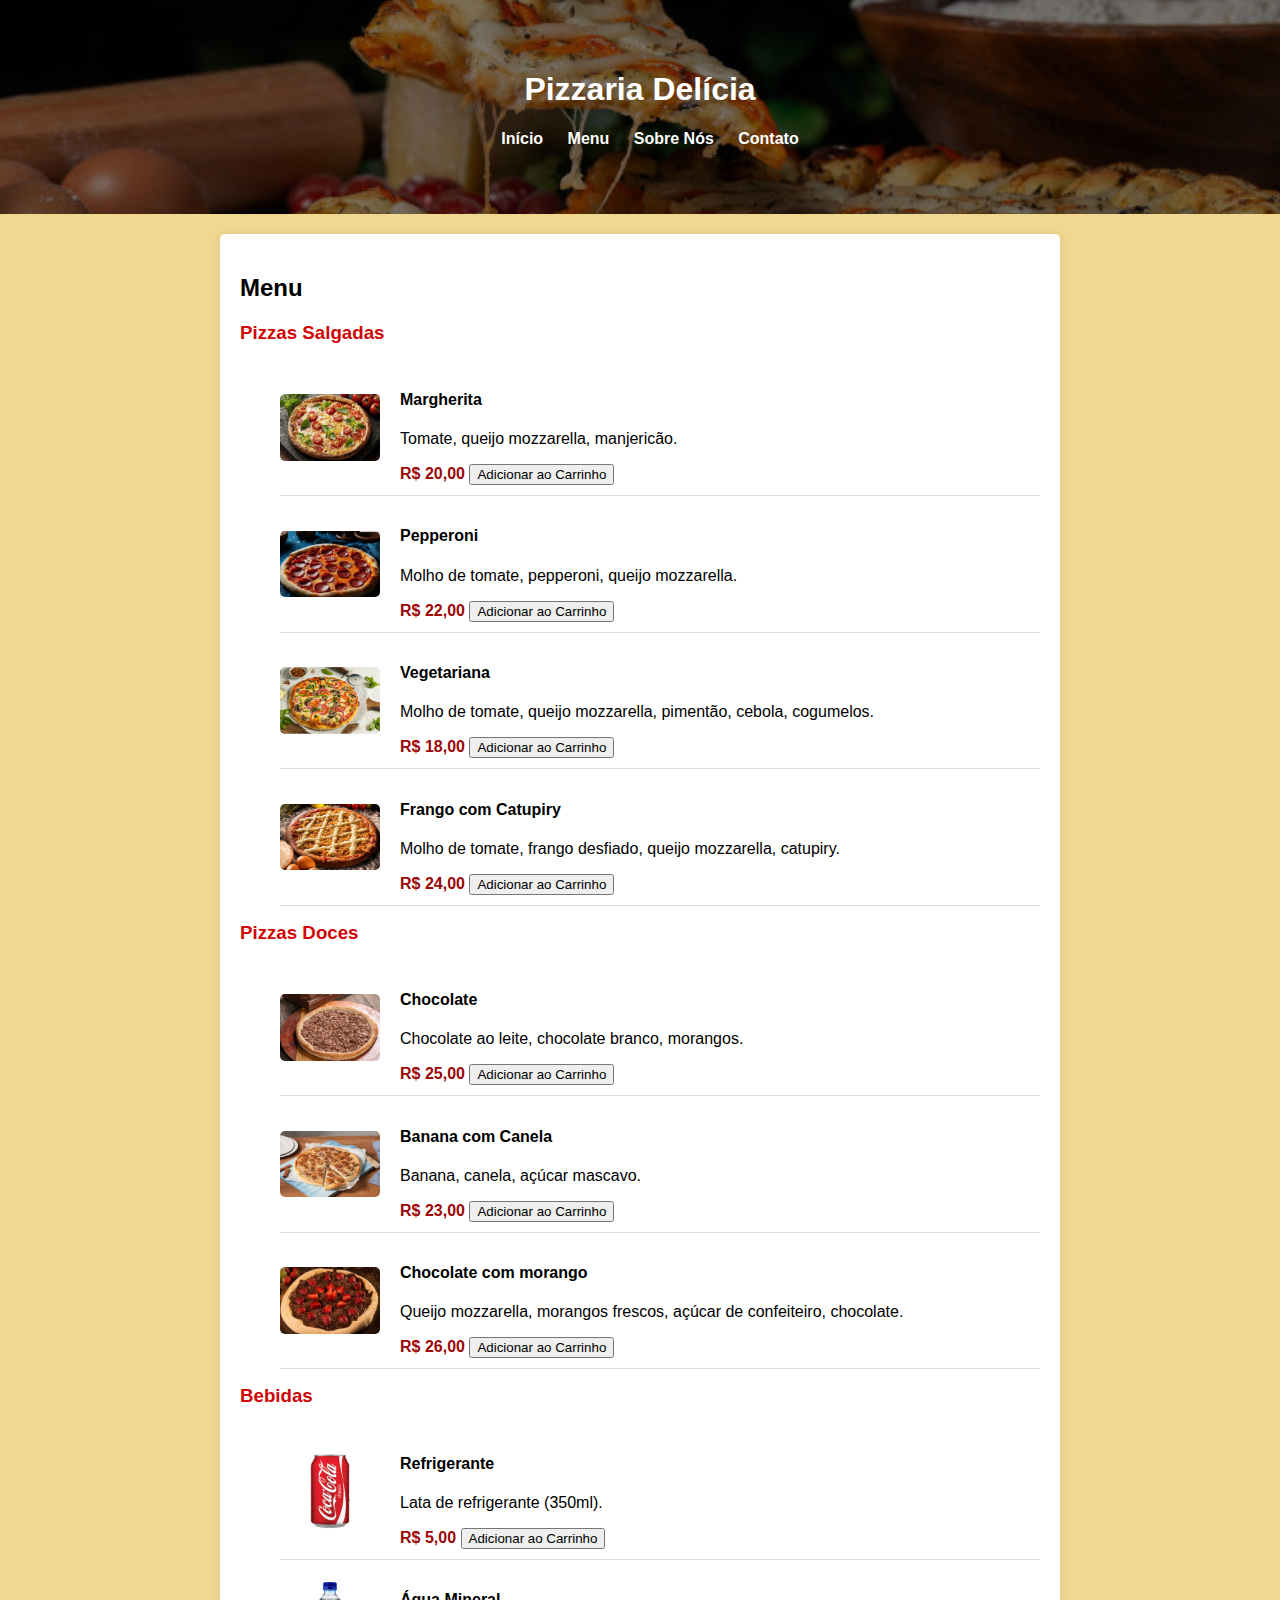
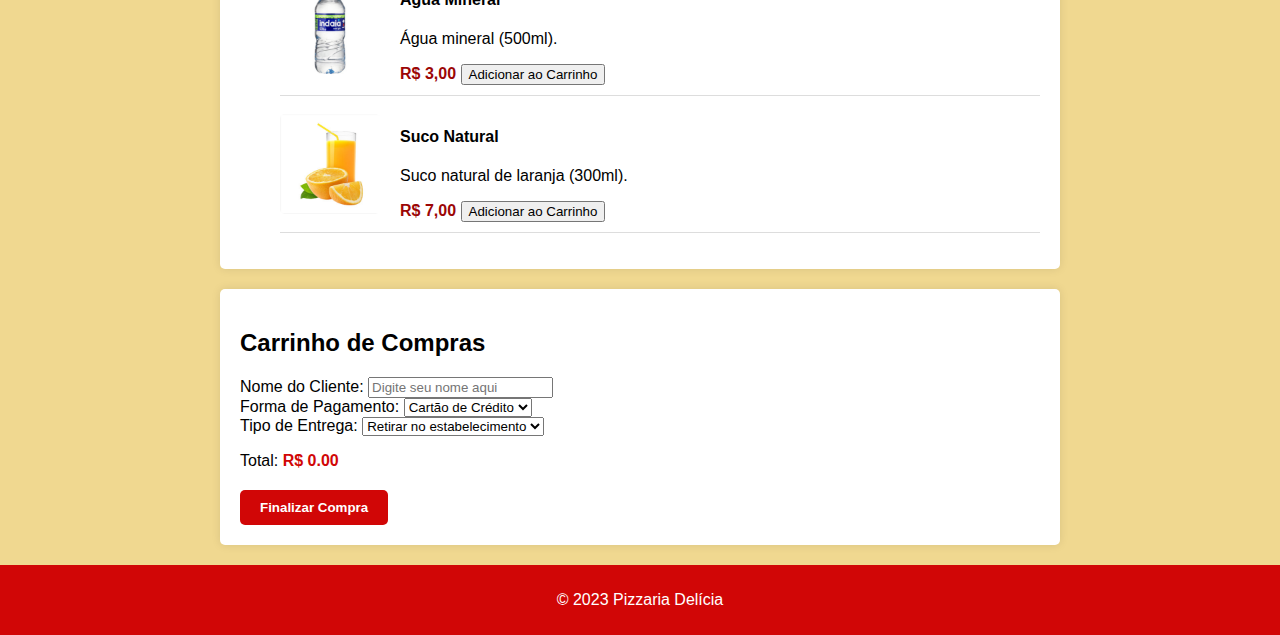
==== menu.html @ 1a0efed4 "arquivos adicionados" ====
<!DOCTYPE html>
<html lang="pt-BR">
    <head>
        <meta charset="UTF-8">
        <meta name="viewport" content="width=device-width, initial-scale=1.0">
        <link rel="stylesheet" href="style.css">
        <title>Pizzaria Delícia</title>
    </head>
    <body>
        <header class = "header-bg">
            <h1>Pizzaria Delícia</h1>
            <nav>
                <ul>
                    <li><a class="link_nav" href="index.html">Início</a></li>
                    <li><a class="link_nav" href="menu.html">Menu</a></li>
                    <li><a class="link_nav" href="sobre_nos.html">Sobre Nós</a></li>
                    <li><a class="link_nav" href="contato.html">Contato</a></li>
                </ul>
            </nav>
        </header>

        <section class="menu">
            <h2>Menu</h2>
            <h3>Pizzas Salgadas</h3>
            <ul>
                <li>
                    <img src="imgs/pizza_marguerita.jpg" alt="Pizza Margherita">
                    <div class="menu-item-details">
                        <h4>Margherita</h4>
                        <p>Tomate, queijo mozzarella, manjericão.</p>
                        <span>R$ 20,00</span>
                        <button class="add-to-cart" data-name="Margherita" data-price="20.00">Adicionar ao Carrinho</button>
                    </div>
                </li>
                <li>
                    <img src="imgs/pizza_pepperoni.jpg" alt="Pizza Pepperoni">
                    <div class="menu-item-details">
                        <h4>Pepperoni</h4>
                        <p>Molho de tomate, pepperoni, queijo mozzarella.</p>
                        <span>R$ 22,00</span>
                        <button class="add-to-cart" data-name="Pepperoni" data-price="22.00">Adicionar ao Carrinho</button>
                    </div>
                </li>
                <li>
                    <img src="imgs/pizza_vegetariana.jpeg" alt="Pizza Vegetariana">
                    <div class="menu-item-details">
                        <h4>Vegetariana</h4>
                        <p>Molho de tomate, queijo mozzarella, pimentão, cebola, cogumelos.</p>
                        <span>R$ 18,00</span>
                        <button class="add-to-cart" data-name="Vegetariana" data-price="18.00">Adicionar ao Carrinho</button>
                    </div>
                </li>
                <li>
                    <img src="imgs/pizza_frango.jpg" alt="Pizza Frango com Catupiry">
                    <div class="menu-item-details">
                        <h4>Frango com Catupiry</h4>
                        <p>Molho de tomate, frango desfiado, queijo mozzarella, catupiry.</p>
                        <span>R$ 24,00</span>
                        <button class="add-to-cart" data-name="Frango com Catupiry" data-price="24.00">Adicionar ao Carrinho</button>
                    </div>
                </li>
            </ul>

            <h3>Pizzas Doces</h3>
            <ul>
                <li>
                    <img src="imgs/pizza_chocolate.jpg" alt="Pizza de Chocolate">
                    <div class="menu-item-details">
                        <h4>Chocolate</h4>
                        <p>Chocolate ao leite, chocolate branco, morangos.</p>
                        <span>R$ 25,00</span>
                        <button class="add-to-cart" data-name="Chocolate" data-price="25.00">Adicionar ao Carrinho</button>
                    </div>
                </li>
                <li>
                    <img src="imgs/pizza_banana.jpg" alt="Pizza de Banana com Canela">
                    <div class="menu-item-details">
                        <h4>Banana com Canela</h4>
                        <p>Banana, canela, açúcar mascavo.</p>
                        <span>R$ 23,00</span>
                        <button class="add-to-cart" data-name="Banana com Canela" data-price="23.00">Adicionar ao Carrinho</button>
                    </div>
                </li>
                <li>
                    <img src="imgs/pizza_morango.jpg" alt="Pizza de Morango">
                    <div class="menu-item-details">
                        <h4>Chocolate com morango</h4>
                        <p>Queijo mozzarella, morangos frescos, açúcar de confeiteiro, chocolate.</p>
                        <span>R$ 26,00</span>
                        <button class="add-to-cart" data-name="Morango" data-price="26.00">Adicionar ao Carrinho</button>
                    </div>
                </li>
            </ul>

            <h3>Bebidas</h3>
            <ul>
                <li>
                    <img src="imgs/refri.jpg" alt="Refrigerante">
                    <div class="menu-item-details">
                        <h4>Refrigerante</h4>
                        <p>Lata de refrigerante (350ml).</p>
                        <span>R$ 5,00</span>
                        <button class="add-to-cart" data-name="Refrigerante" data-price="5.00">Adicionar ao Carrinho</button>
                    </div>
                </li>
                <li>
                    <img src="imgs/agua.jpeg" alt="Água Mineral">
                    <div class="menu-item-details">
                        <h4>Água Mineral</h4>
                        <p>Água mineral (500ml).</p>
                        <span>R$ 3,00</span>
                        <button class="add-to-cart" data-name="Água Mineral" data-price="3.00">Adicionar ao Carrinho</button>
                    </div>
                </li>
                <li>
                    <img src="imgs/suco.jpg" alt="Suco Natural">
                    <div class="menu-item-details">
                        <h4>Suco Natural</h4>
                        <p>Suco natural de laranja (300ml).</p>
                        <span>R$ 7,00</span>
                        <button class="add-to-cart" data-name="Suco Natural" data-price="7.00">Adicionar ao Carrinho</button>
                    </div>
                </li>
            </ul>
        </section>

        <section class="cart">
            <h2>Carrinho de Compras</h2>
            <ul id="cart-items">
                <!-- Itens do carrinho serão adicionados aqui -->
            </ul>
                <!--Campo para o usuário digitar o nome-->
            <div>
                <label for="client_name">Nome do Cliente:</label>
                <input id="client_name" type="text" placeholder="Digite seu nome aqui">
            </div>

                <!--forma de pagamento-->
            <div id="payment-options">
                <label for="payment-method">Forma de Pagamento:</label>
                <select id="payment-method">
                    <option value="Cartão de crédito">Cartão de Crédito</option>
                    <option value="Dinheiro">Dinheiro</option>
                    <option value="Pix">PIX</option>
                </select>
            </div>
                <!--opções de entrega-->
            <div>
                <Label for="delivery">Tipo de Entrega:</Label>
                <select id="select_delivery">
                    <option value="Retirar no estabelecimento">Retirar no estabelecimento</option>
                    <option value="Entregar no endereço">Entregar no Endereço</option>                
                </select>
            </div>

            <!-- Adicione o campo de endereço -->
            <div id="address" style="display: none;">
                <label for="customer-address">Endereço de Entrega:</label>
                <input id="input_address" type="text" placeholder="Digite seu endereço">
            </div>
            <!--Total do carrinh e botão de finalizar compra-->   
            <p>Total: <span id="cart-total">R$ 0.00</span></p>
            <button id="checkout-button">Finalizar Compra</button>
        </section>

        <footer>
            <p>&copy; 2023 Pizzaria Delícia</p>
        </footer>
    </body>
</html>
<script src="script.js"></script>
---- style.css ----
/* Estilo global */
body {
    font-family: Arial, sans-serif;
    margin: 0;
    padding: 0;
    background-color: #F0D890; /* Amarelo claro */
}

.header-bg {
    background-image: url('imgs/pexels-horizon-content-3762075.jpg'); /* Substitua 'seu_fundo.jpg' pelo caminho da sua imagem de fundo */
    background-size: cover;
    background-position: center;
    color: #fff; /* Texto branco */
    padding: 50px 0;
    text-align: center;
}

.inicio_img{
    border-radius: 15px;
}
header {
    color: #fff; /* Texto branco */
    padding: 20px 0;
    margin-bottom: 20px;
    text-align: center;
}

nav ul {
    list-style: none;
}

nav ul li {
    display: inline;
    margin-right: 20px;
}

.link_nav:hover{
    color: rgb(146, 144, 144);
}

/* Estilo para o botão de finalizar compra */
#checkout-button {
    background-color: #D10606; /* Vermelho escuro */
    color: #fff; /* Texto branco */
    border: none;
    padding: 10px 20px;
    border-radius: 5px;
    cursor: pointer;
    font-weight: bold;
    display: block;
    margin-top: 20px;
    transition: background-color 0.3s ease-in-out, color 0.3s ease-in-out;
}

/* Estilo para o botão de finalizar compra no hover */
#checkout-button:hover {
    background-color: #ecb205; /* Amarelo ao passar o mouse */
    color: #fff; /* Texto branco ao passar o mouse */
}

nav a {
    text-decoration: none;
    color: #fff; /* Texto branco */
    font-weight: bold;
}

/* Estilo para as seções */
.home {
    display: flex;
    flex-wrap: wrap;
    justify-content: center;
    margin: 20px auto;
    padding: 20px;
    background-color: #fff;
    border-radius: 10px;
    box-shadow: 0 0 10px rgba(0, 0, 0, 0.2); /* Sutil sombra */
}

.section-content {
    flex: 1;
    display: flex;
    flex-direction: column;
    align-items: center;
    justify-content: center;
    margin: 0 20px;
    text-align: center;
}

.section-content img {
    max-width: 300px;
    border-radius: 5px;
}

.section-content h2 {
    color: #D10606; /* Vermelho escuro para títulos de seção */
    margin: 10px 0;
}

.section-content p {
    font-size: 18px;
    line-height: 1.5;
    max-width: 80%;
}

section {
    max-width: 800px;
    margin: 0 auto;
    padding: 20px;
    background-color: #fff;
    border-radius: 5px;
    box-shadow: 0 0 10px rgba(0, 0, 0, 0.1);
    margin-bottom: 20px;
}
/* Estilos específicos para as seções */
.menu ul {
    list-style: none;
}

.menu li {
    border-bottom: 1px solid #ddd;
    padding: 10px 0;
    display: flex;
    align-items: center;
}

.menu img {
    max-width: 100px;
    margin-right: 20px;
    border-radius: 5px;
}

.menu h3 {
    margin: 0;
    color: #D10606; /* Vermelho escuro para títulos de seção */
}

.menu span {
    color: #9C0606; /* Vermelho mais escuro para preços */
    font-weight: bold;
}

.cart ul {
    list-style: none;
    padding: 0;
}

.cart li {
    display: flex;
    justify-content: space-between;
    align-items: center;
    margin-bottom: 10px;
}

.cart-button {
    background-color: #D10606; /* Vermelho escuro */
    color: #fff;
    border: none;
    padding: 5px 10px;
    border-radius: 5px;
    cursor: pointer;
    font-weight: bold;
}

.cart-button.delete {
    background-color: #660000; /* Vermelho mais escuro para botão de exclusão */
}

.cart-button.delete:hover{
    background-color: #ecb205 ;
    color: white;
}

#cart-items {
    padding: 0;
}

#cart-total {
    font-weight: bold;
    color: #D10606; /* Vermelho escuro para o total do carrinho */
}

/* Estilo para o botão de finalizar compra */
#checkout-button {
    background-color: #D10606; /* Vermelho escuro */
    color: #fff;
    border: none;
    padding: 10px 20px;
    border-radius: 5px;
    cursor: pointer;
}
footer {
    background-color: #D10606; /* Vermelho escuro para o rodapé */
    color: #fff;
    text-align: center;
    padding: 10px 0;
}
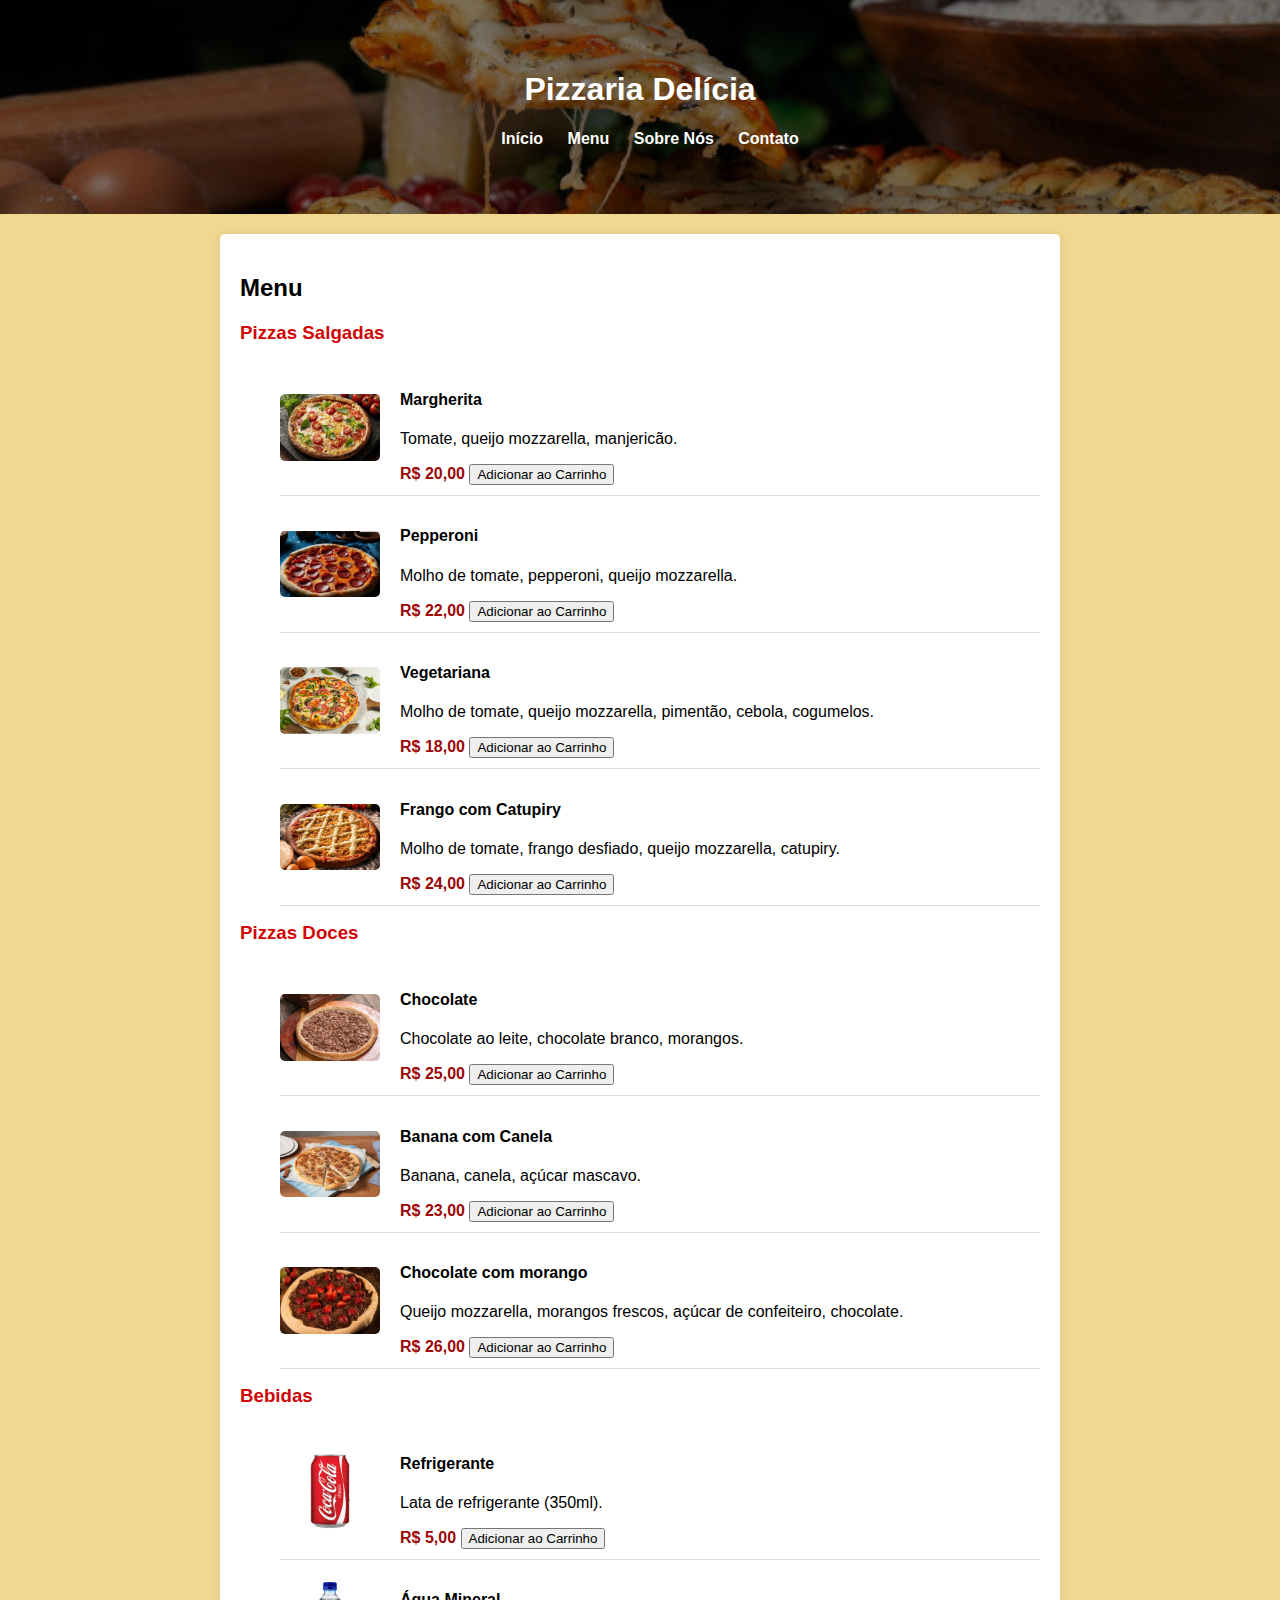
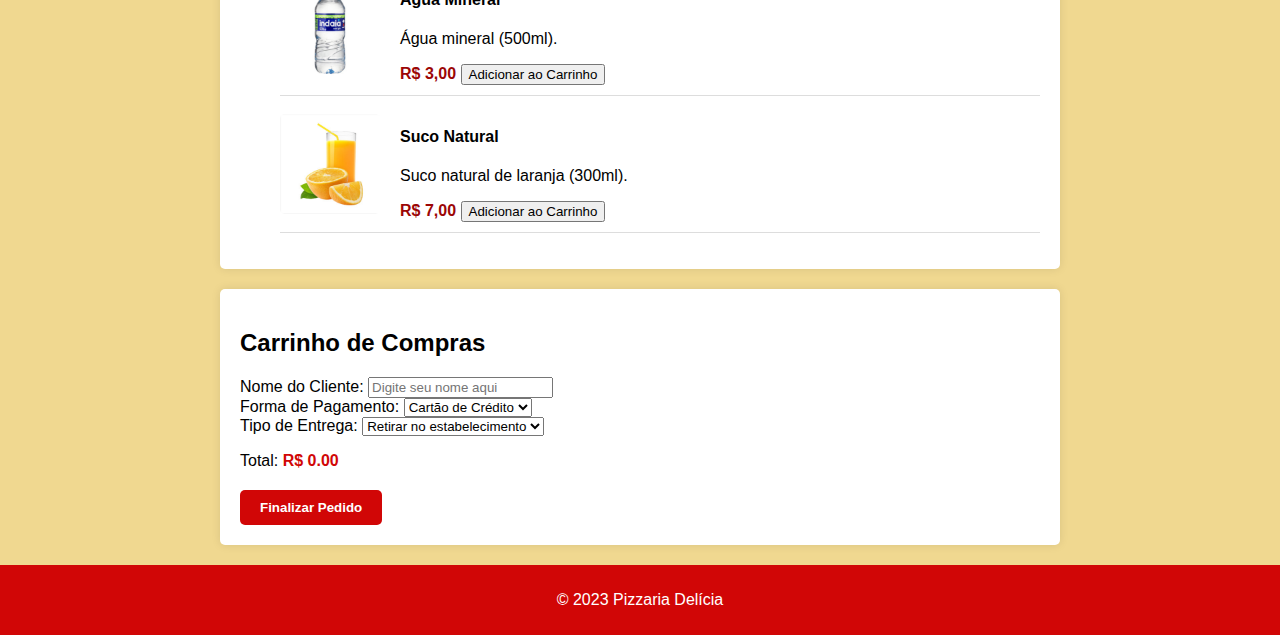
==== commit 0dc5def8: "correção "Finalizar Pedido"" ====
--- a/menu.html
+++ b/menu.html
@@ -137,16 +137,24 @@
 
                 <!--forma de pagamento-->
             <div id="payment-options">
-                <label for="payment-method">Forma de Pagamento:</label>
-                <select id="payment-method">
+                <label for="select_payment">Forma de Pagamento:</label>
+                <select id="select_payment">
                     <option value="Cartão de crédito">Cartão de Crédito</option>
                     <option value="Dinheiro">Dinheiro</option>
                     <option value="Pix">PIX</option>
                 </select>
             </div>
+
+                <!--adicione o campo de troco-->
+            <div id="troco" style="display: none;">
+                <label for="input_troco">Troco para:</label>
+                <input type="number" id="input_troco" placeholder="digite o troco aqui">
+                <input type="checkbox" id="input_radio_troco"> Sem Troco
+            </div>
+
                 <!--opções de entrega-->
             <div>
-                <Label for="delivery">Tipo de Entrega:</Label>
+                <Label for="select_delivery">Tipo de Entrega:</Label>
                 <select id="select_delivery">
                     <option value="Retirar no estabelecimento">Retirar no estabelecimento</option>
                     <option value="Entregar no endereço">Entregar no Endereço</option>                
@@ -155,12 +163,12 @@
 
             <!-- Adicione o campo de endereço -->
             <div id="address" style="display: none;">
-                <label for="customer-address">Endereço de Entrega:</label>
+                <label for="input_address">Endereço de Entrega:</label>
                 <input id="input_address" type="text" placeholder="Digite seu endereço">
             </div>
             <!--Total do carrinh e botão de finalizar compra-->   
             <p>Total: <span id="cart-total">R$ 0.00</span></p>
-            <button id="checkout-button">Finalizar Compra</button>
+            <button id="checkout-button">Finalizar Pedido</button>
         </section>
 
         <footer>
--- a/style.css
+++ b/style.css
@@ -49,7 +49,6 @@
     font-weight: bold;
     display: block;
     margin-top: 20px;
-    transition: background-color 0.3s ease-in-out, color 0.3s ease-in-out;
 }
 
 /* Estilo para o botão de finalizar compra no hover */
